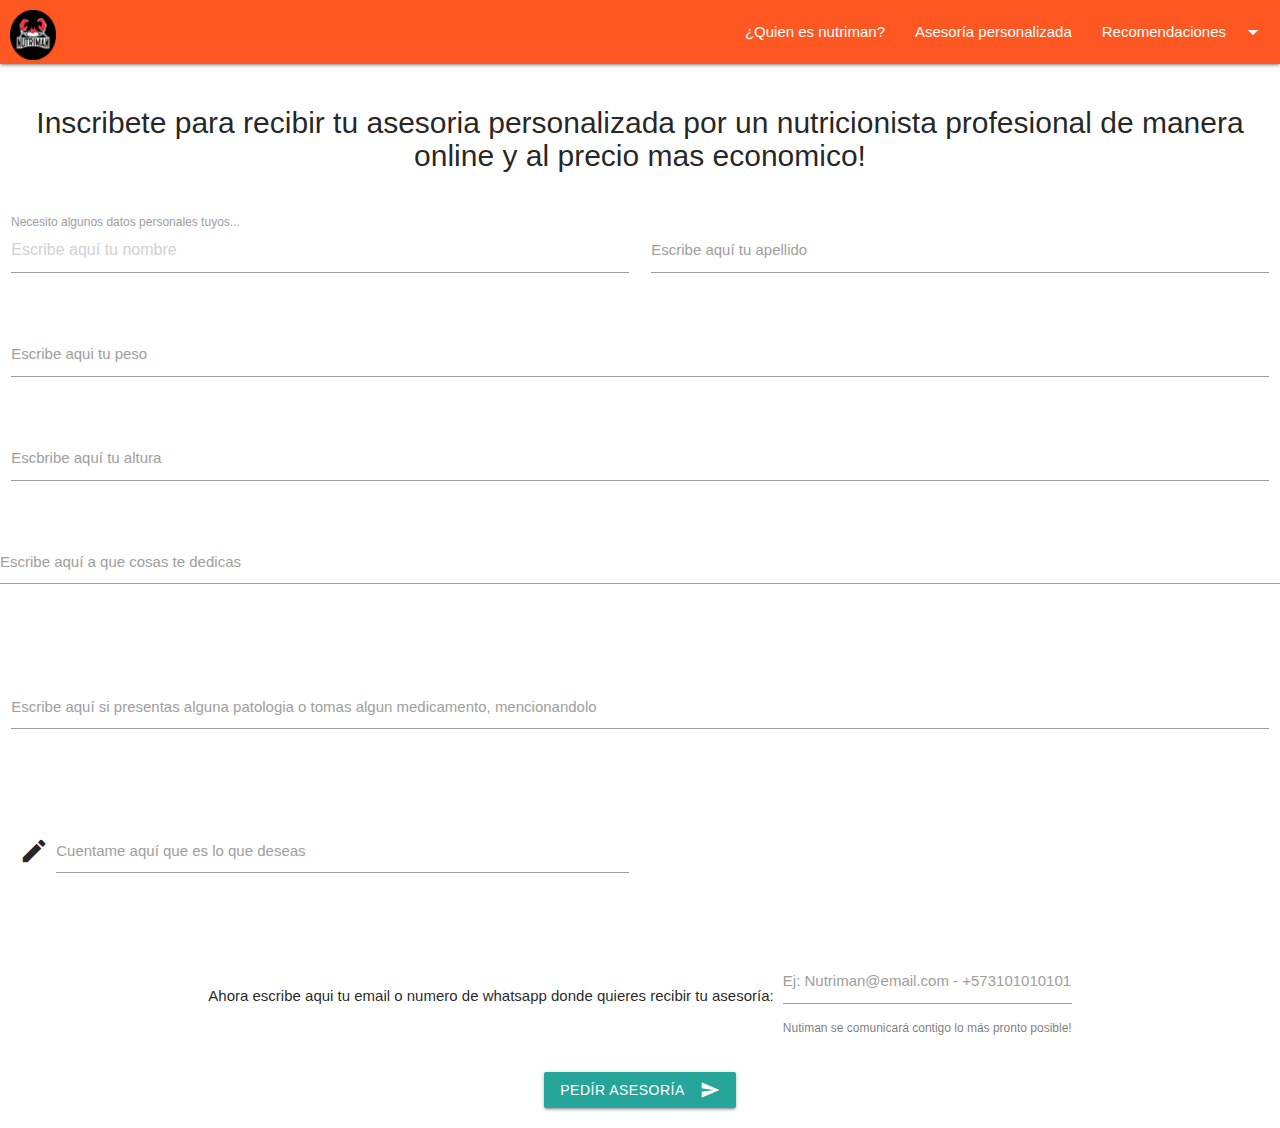
==== asesorianutriman.html @ d3688bc1 "Proyecto1" ====
<!DOCTYPE html>
<html lang="es">
<head>
    <meta charset="UTF-8">
    <meta name="viewport" content="width=device-width, initial-scale=1.0">
    <meta http-equiv="X-UA-Compatible" content="ie=edge">
    <link rel="stylesheet" href="Css/nutriman.css">
    <link rel="stylesheet" href="https://cdnjs.cloudflare.com/ajax/libs/materialize/1.0.0/css/materialize.min.css">
    <link href="https://fonts.googleapis.com/icon?family=Material+Icons" rel="stylesheet">
   
    <title>Nutrimann</title>
</head>
<body>
<header>
    <ul id="dropdown1" class="dropdown-content">
        <li><a href="recomendacionesfitness.html">Bajar de peso</a></li>
        <li><a href="#!">Mejorar masa muscular</a></li>
        <li class="divider"></li>
        <li><a href="#!">Recetas</a></li>
      </ul>
      <nav>
        <div class="nav-wrapper deep-orange">
          <a href="Fitness2.html" class="brand-logo">
            <img src="nutrimann/logo.png" alt="" height="50px">
          </a>
          <ul class="right hide-on-med-and-down">
            <li><a href="quienesnutriman.html">¿Quien es nutriman?</a></li>
            <li><a href="asesorianutriman.html">Asesoría personalizada</a></li>
            <!-- Dropdown Trigger -->
            <li><a class="dropdown-trigger" href="#!" data-target="dropdown1">Recomendaciones<i class="material-icons right">arrow_drop_down</i></a></li>
          </ul>
        </div>
      </nav>
    
</header>
<main>

  <h1 class="tituloasesoria">Inscribete para recibir tu asesoria personalizada por un nutricionista profesional de manera <br>online y al precio mas economico!<br></h1>

    <div class="row">
        <form class="col s12">
          <div class="row">
            <div class="input-field col s6">
              <input placeholder="Escribe aquí tu nombre" id="first_name" type="text" class="validate">
              <label for="first_name">Necesito algunos datos personales tuyos...</label>
            </div>
            <div class="input-field col s6">
              <input id="last_name" type="text" class="validate">
              <label for="last_name">Escribe aquí tu apellido</label>
            </div>
          </div>
        
          <div class="row">
            <div class="input-field col s12">
              <input id="password" type="password" class="validate">
              <label for="password">Escribe aqui tu peso</label>
            </div>
          </div>
          <div class="row">
            <div class="input-field col s12">
              <input id="email" type="email" class="validate">
              <label for="email">Escbribe aquí tu altura</label>
            </div>
          </div>
          <div class="row">
              <form class="col s12">
                <div class="row">
                  <div class="input-field col s12">
                    <textarea id="textarea1" class="materialize-textarea"></textarea>
                    <label for="textarea1">Escribe aquí a que cosas te dedicas</label>
                  </div>
                </div>
              </form>
            </div>
            <div class="row">
                <form class="col s12">
                  <div class="row">
                    <div class="input-field col s12">
                      <textarea id="textarea1" class="materialize-textarea"></textarea>
                      <label for="textarea1">Escribe aquí si presentas alguna patologia o tomas algun medicamento, mencionandolo</label>
                    </div>
                  </div>
                </form>
              </div>
          <div class="row">
              <form class="col s12">
                <div class="row">
                  <div class="input-field col s6">
                    <i class="material-icons prefix">mode_edit</i>
                    <textarea id="icon_prefix2" class="materialize-textarea"></textarea>
                    <label for="icon_prefix2">Cuentame aquí que es lo que deseas</label>
                  </div>
                </div>
              </form>
            </div>
          <div class="row">
            <div class="col s12">
              Ahora escribe aqui tu email o numero de whatsapp donde quieres recibir tu asesoría:
              <div class="input-field inline">
                <input id="email_inline" type="email" class="validate">
                <label for="email_inline">Ej: Nutriman@email.com - +573101010101</label>
                <span class="helper-text" data-error="wrong" data-success="right">Nutiman se comunicará contigo lo más pronto posible!</span>
              </div>
            </div>
          </div>
          <button class="btn waves-effect waves-light" type="submit" name="action">Pedír asesoría
              <i class="material-icons right">send</i>
            </button>
        </form>
        
      </div>
  
    
 
</main>
<script src="jquery-3.3.1.min/jquery-3.3.1.min.js"></script>
    <script src="https://cdnjs.cloudflare.com/ajax/libs/materialize/1.0.0/js/materialize.min.js"></script>
    
    </script>
    <script type="text/javascript"> 
    $(document).ready(function(){
        $('.slider').slider();
      });
      $(".dropdown-trigger").dropdown();
    </script>
</body>
</html>
---- Css/nutriman.css ----
.brand-logo{
    margin: 10px;
}
.row{
    text-align: center;
    margin: 15px;
}

.icono1{
    font-size: 30px;

}
.icono2{
    font-size: 30px;
}
.icono3{
    font-size: 30px;
}
#casos{
    font-size: 20px !important;
    
}

.titulonutriman{
    font-size: 30px;
    text-align: center;
}
.titulonutriman span {
    font-size: 50px;
}

.tituloasesoria{
    font-size: 30px;
    text-align: center;

}
.curri{
    font-size: 15px;
    text-align: center;
    justify-content: center;
}
#logoenquienes{

    text-align: center;
}
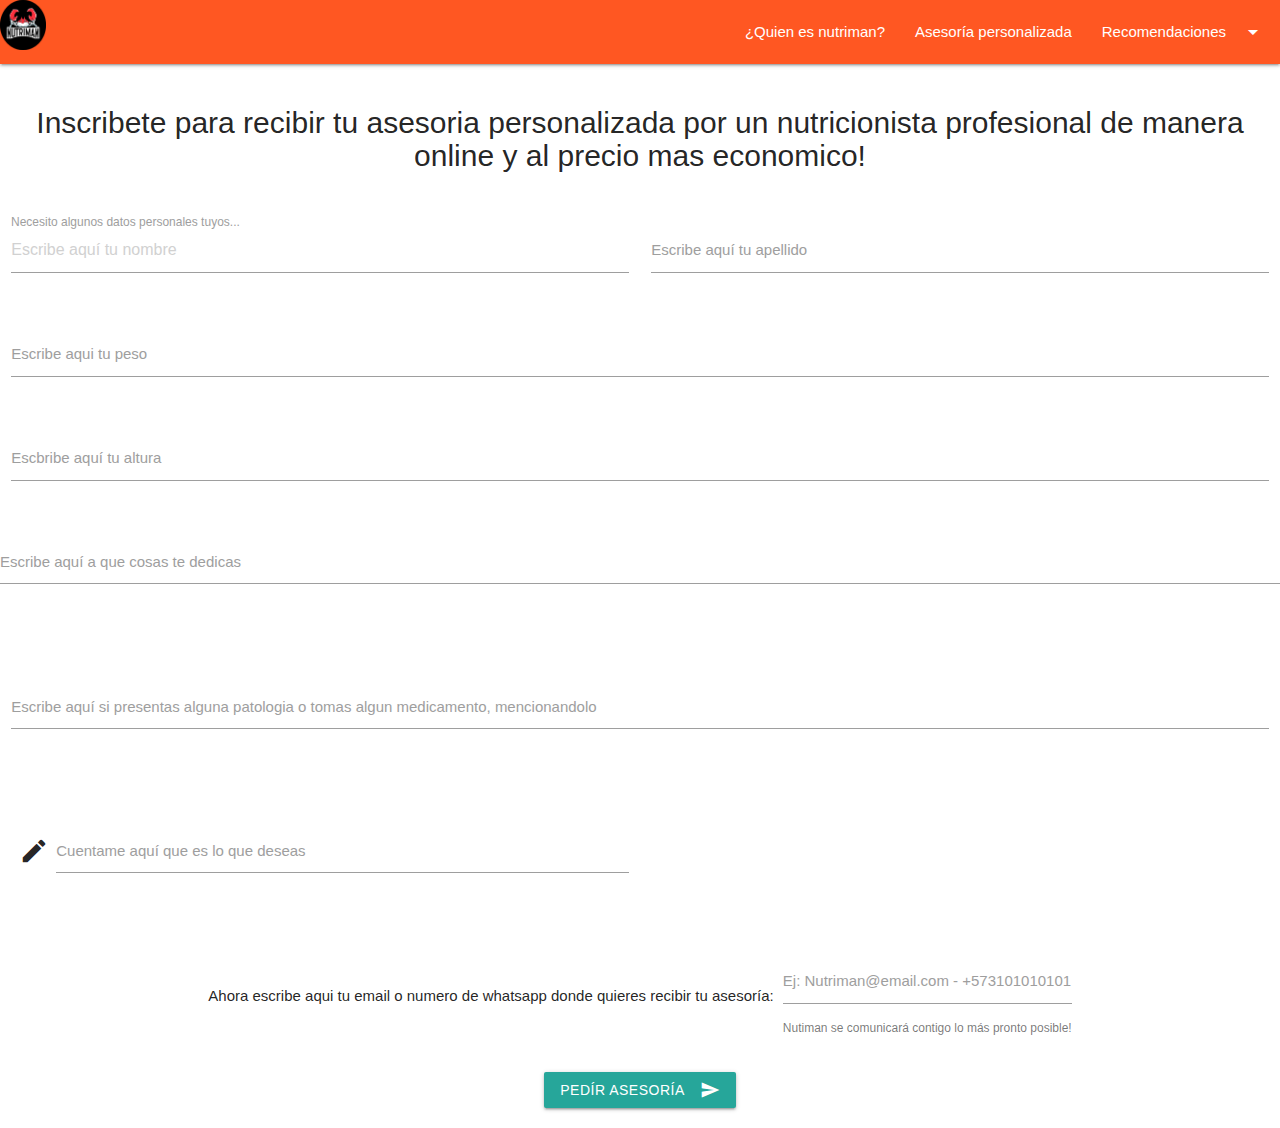
==== commit f9fb39af: "Final" ====
--- a/asesorianutriman.html
+++ b/asesorianutriman.html
@@ -20,7 +20,7 @@
       </ul>
       <nav>
         <div class="nav-wrapper deep-orange">
-          <a href="Fitness2.html" class="brand-logo">
+          <a href="Index.html"brand-logo">
             <img src="nutrimann/logo.png" alt="" height="50px">
           </a>
           <ul class="right hide-on-med-and-down">
